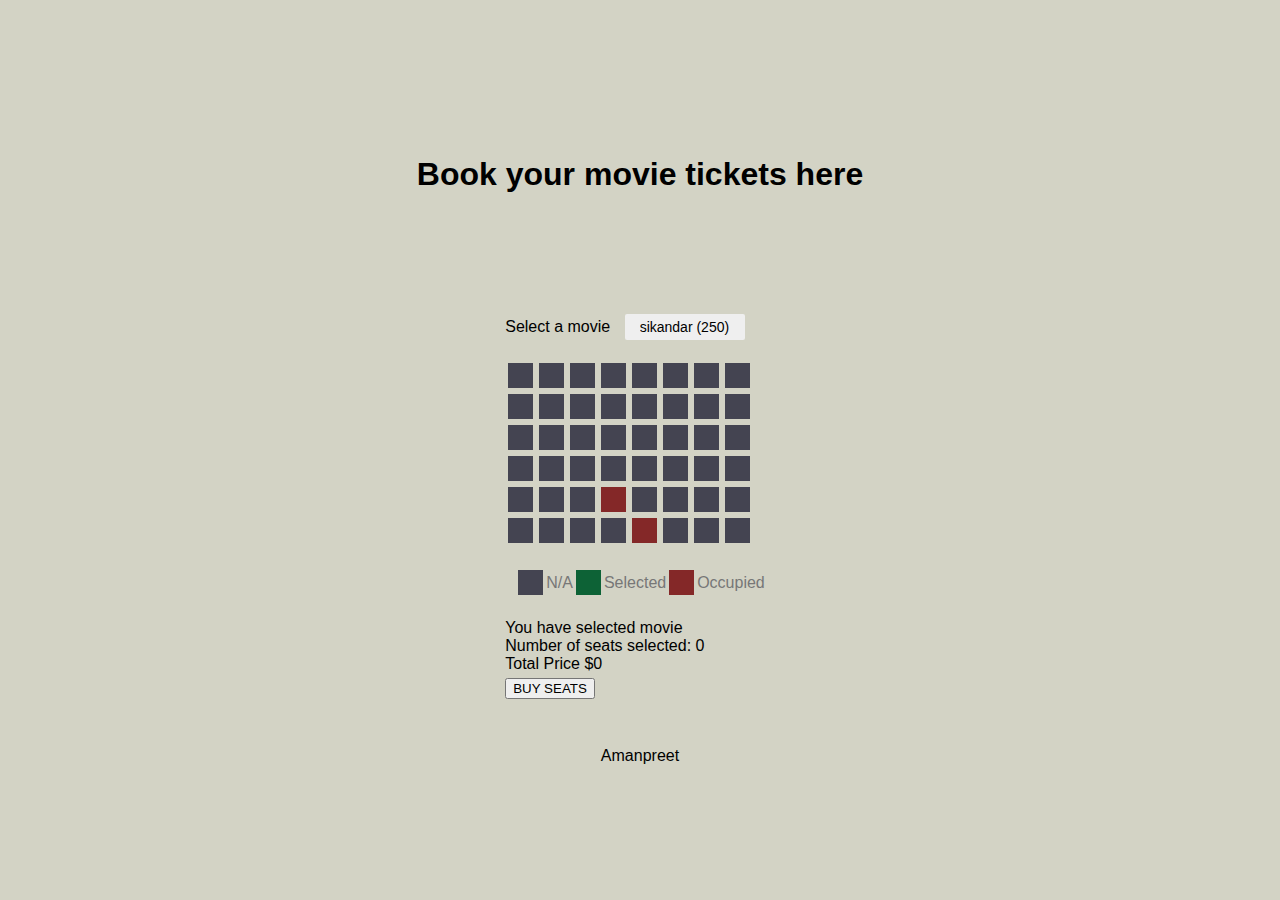
==== index.html @ 4d9b532a "updated code" ====
<!DOCTYPE html>
<html lang="en">
  <head>
      <!-- references - stackoverflow, w3school, google, youtube, lecture notes -->
    <meta charset="UTF-8" />
    <meta name="viewport" content="width=device-width, initial-scale=1.0" />
    <link rel="stylesheet" href="style.css" />
    <title>Movie Seat Booking</title>
    <script src="https://code.jquery.com/jquery-3.5.0.js"></script>
  </head>
  <body>
      <header>
          <h1>Book your movie tickets here</h1>
      </header>
    <main>
        <div class="movie-holder">
            <label>Select a movie</label>
            <select id="movie">
              <option value="250">sikandar (250)</option>
              <option value="300">Qismat (300)</option>
              <option value="350">Angrej (350)</option>
            </select>
          </div>
         
      
          <div class="container">
      
            <div class="vertical-row">
              <div class="seat"></div>
              <div class="seat"></div>
              <div class="seat"></div>
              <div class="seat"></div>
              <div class="seat"></div>
              <div class="seat"></div>
              <div class="seat"></div>
              <div class="seat"></div>
            </div>
      
            <div class="vertical-row">
              <div class="seat"></div>
              <div class="seat"></div>
              <div class="seat "></div>
              <div class="seat "></div>
              <div class="seat"></div>
              <div class="seat"></div>
              <div class="seat"></div>
              <div class="seat"></div>
            </div>
      
            <div class="vertical-row">
              <div class="seat"></div>
              <div class="seat"></div>
              <div class="seat"></div>
              <div class="seat"></div>
              <div class="seat"></div>
              <div class="seat"></div>
              <div class="seat "></div>
              <div class="seat "></div>
            </div>
      
            <div class="vertical-row">
              <div class="seat"></div>
              <div class="seat"></div>
              <div class="seat"></div>
              <div class="seat"></div>
              <div class="seat"></div>
              <div class="seat"></div>
              <div class="seat"></div>
              <div class="seat"></div>
            </div>
      
            <div class="vertical-row">
              <div class="seat"></div>
              <div class="seat"></div>
              <div class="seat"></div>
              <div class="seat occupied"></div>
              <div class="seat "></div>
              <div class="seat"></div>
              <div class="seat"></div>
              <div class="seat"></div>
            </div>
      
            <div class="vertical-row">
              <div class="seat"></div>
              <div class="seat"></div>
              <div class="seat"></div>
              <div class="seat"></div>
              <div class="seat occupied"></div>
              <div class="seat "></div>
              <div class="seat "></div>
              <div class="seat"></div>
            </div>
          </div>
      
          <ul class="showcase">
              <li>
                <div class="seat"></div>
                N/A
              </li>
              <li>
                <div class="seat selected"></div>
                Selected
              </li>
              <li>
                <div class="seat occupied"></div>
                Occupied
              </li>
            </ul>
      
          <p class="text">
            You have selected <b><em><span id="movie_choice"> </span></em></b>movie<br>Number of seats selected: <span id="count">0</span><br> Total Price $<span
              id="price"
              >0</span
            >
          </p>
          <input class="button_send" id="buy" type="submit" value="BUY SEATS" onclick="window.location.href='payment.html';save_price();"/>
        
    </main>

    <script src="javascript.js" type="text/javascript"></script>
    <footer id="foot">
       Amanpreet
    </footer>
  </body>
</html>
---- style.css ----
* {
  box-sizing: border-box;
}

body {
  background-color: rgb(211, 211, 197);
  color:black;
  display: flex;
  flex-direction: column;
  align-items: center;
  justify-content: center;
  height: 100vh;
  font-family: 'Lato', sans-serif;
  margin: 0;
}

.movie-holder {
  margin: 20px 0;
}

.movie-holder select {
  
  border: 0;
  border-radius: 2px;
  font-size: 14px;
  margin-left: 10px;
  padding: 5px 15px 5px 15px;
  appearance: none;
}


.seat {
  background-color: #444451;
  height: 25px;
  width: 25px;
  margin: 3px;
}

.seat.selected {
  background-color: #0d6236;
}

.seat.occupied {
  background-color: rgb(132, 40, 40);
}




.showcase {
  padding: 5px 10px;
  border-radius: 5px;
  color: #777;
  list-style-type: none;
  display: flex;
  justify-content: space-between;
  
}

.showcase li {
  display: flex;
  align-items: center;
  justify-content: center;
  

}

.showcase li small {
  margin-left: 2px;
}

.vertical-row {
  display: flex;
}



p.text {
  margin: 5px 0;
}

p.text span {
  color: black;
}

#foot{
    margin-top: 3rem;
}

header{
    margin-bottom: 5rem;
}


.btn-search{
    background-color: rgb(107, 142, 247);
}
.fname{
    margin-left: 2.7rem;
}
.cnum{
    margin-left: 1.6rem;
}

.cvv_num{
    margin-left: 1.5rem;
}
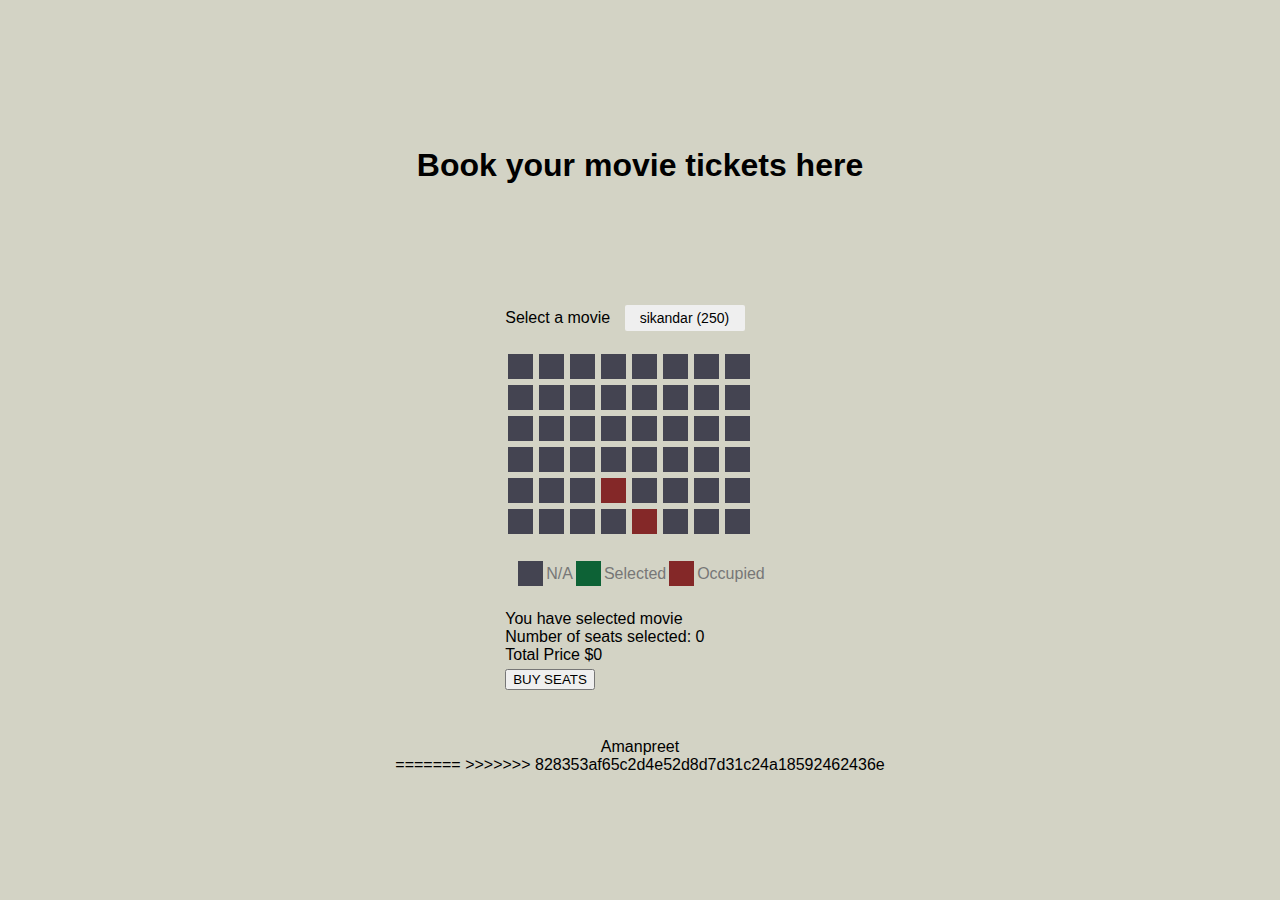
==== commit 169b85f0: "update" ====
--- a/index.html
+++ b/index.html
@@ -1,3 +1,4 @@
+
 <!DOCTYPE html>
 <html lang="en">
   <head>
@@ -123,3 +124,7 @@
     </footer>
   </body>
 </html>
+=======
+ 
+ 
+>>>>>>> 828353af65c2d4e52d8d7d31c24a18592462436e
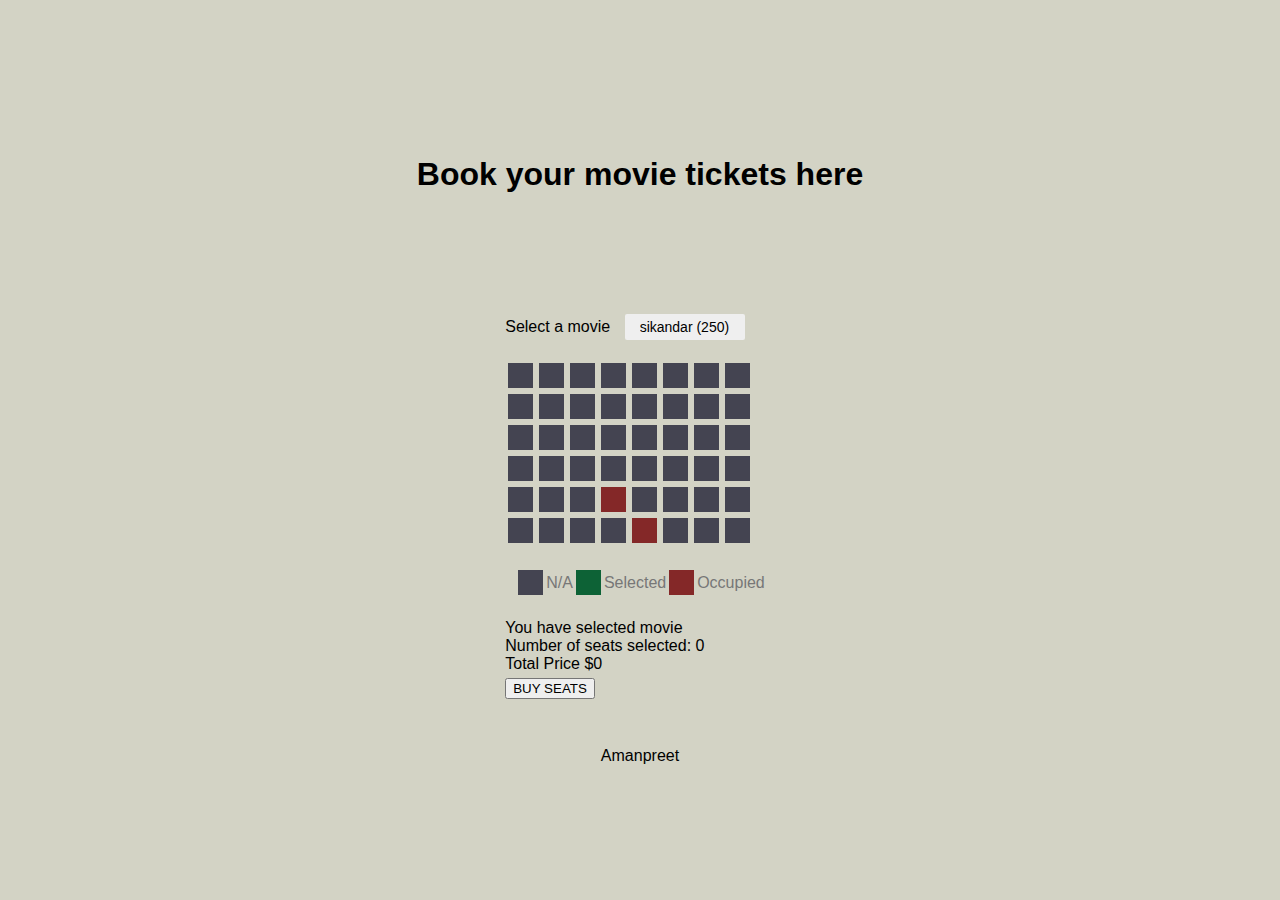
==== commit b62d3524: "update" ====
--- a/index.html
+++ b/index.html
@@ -1,4 +1,4 @@
-
+﻿
 <!DOCTYPE html>
 <html lang="en">
   <head>
@@ -124,7 +124,3 @@
     </footer>
   </body>
 </html>
-=======
- 
- 
->>>>>>> 828353af65c2d4e52d8d7d31c24a18592462436e
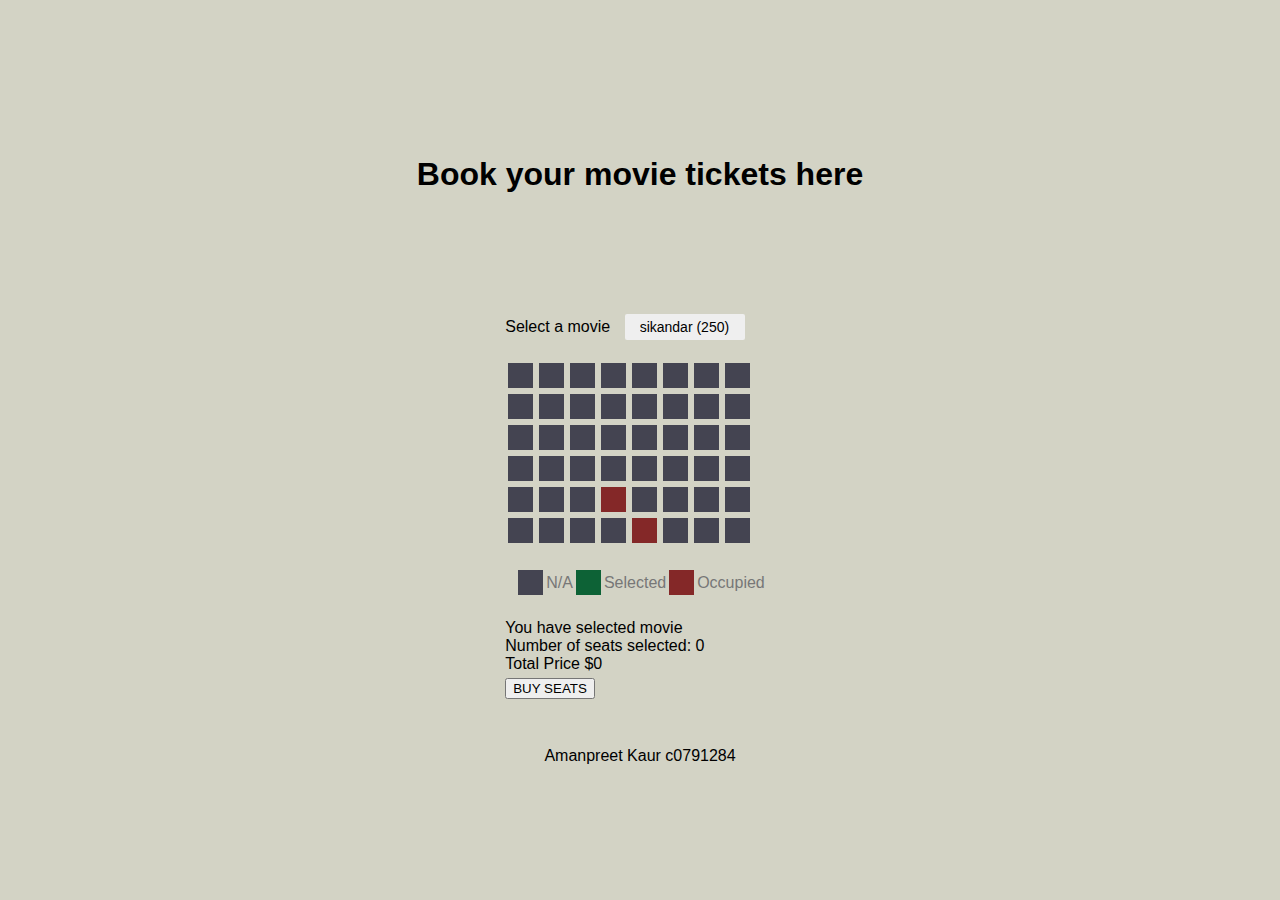
==== commit d47a98a0: "Updated comments" ====
--- a/index.html
+++ b/index.html
@@ -2,7 +2,7 @@
 <!DOCTYPE html>
 <html lang="en">
   <head>
-      <!-- references - stackoverflow, w3school, google, youtube, lecture notes -->
+      <!-- Movie Booking Amanpreet Kaur-->
     <meta charset="UTF-8" />
     <meta name="viewport" content="width=device-width, initial-scale=1.0" />
     <link rel="stylesheet" href="style.css" />
@@ -15,6 +15,7 @@
       </header>
     <main>
         <div class="movie-holder">
+           <!-- Movie Names-->
             <label>Select a movie</label>
             <select id="movie">
               <option value="250">sikandar (250)</option>
@@ -120,7 +121,7 @@
 
     <script src="javascript.js" type="text/javascript"></script>
     <footer id="foot">
-       Amanpreet
+       Amanpreet Kaur c0791284
     </footer>
   </body>
 </html>
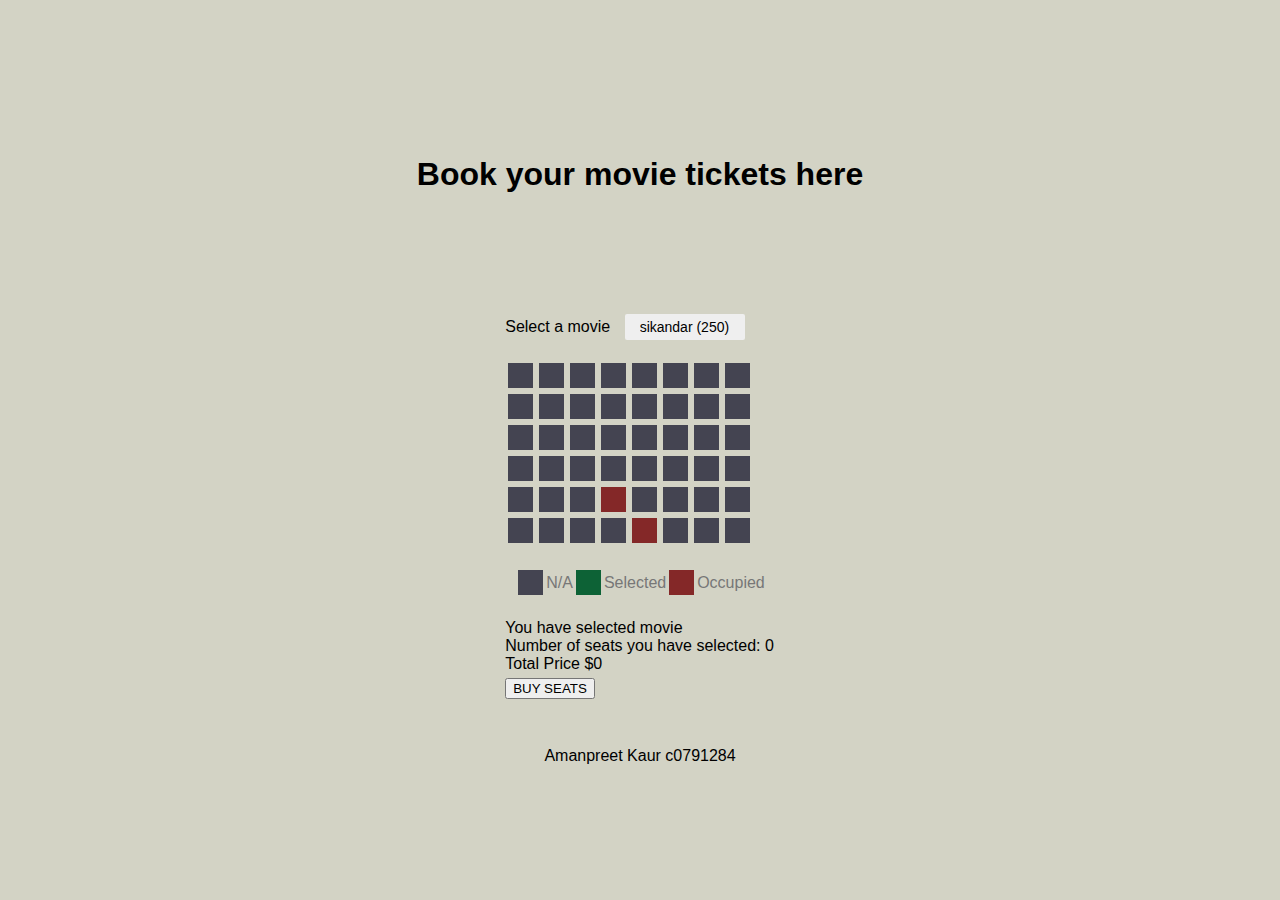
==== commit a0195595: "Update index.html" ====
--- a/index.html
+++ b/index.html
@@ -110,7 +110,7 @@
             </ul>
       
           <p class="text">
-            You have selected <b><em><span id="movie_choice"> </span></em></b>movie<br>Number of seats selected: <span id="count">0</span><br> Total Price $<span
+            You have selected <b><em><span id="movie_choice"> </span></em></b>movie<br>Number of seats you have selected: <span id="count">0</span><br> Total Price $<span
               id="price"
               >0</span
             >
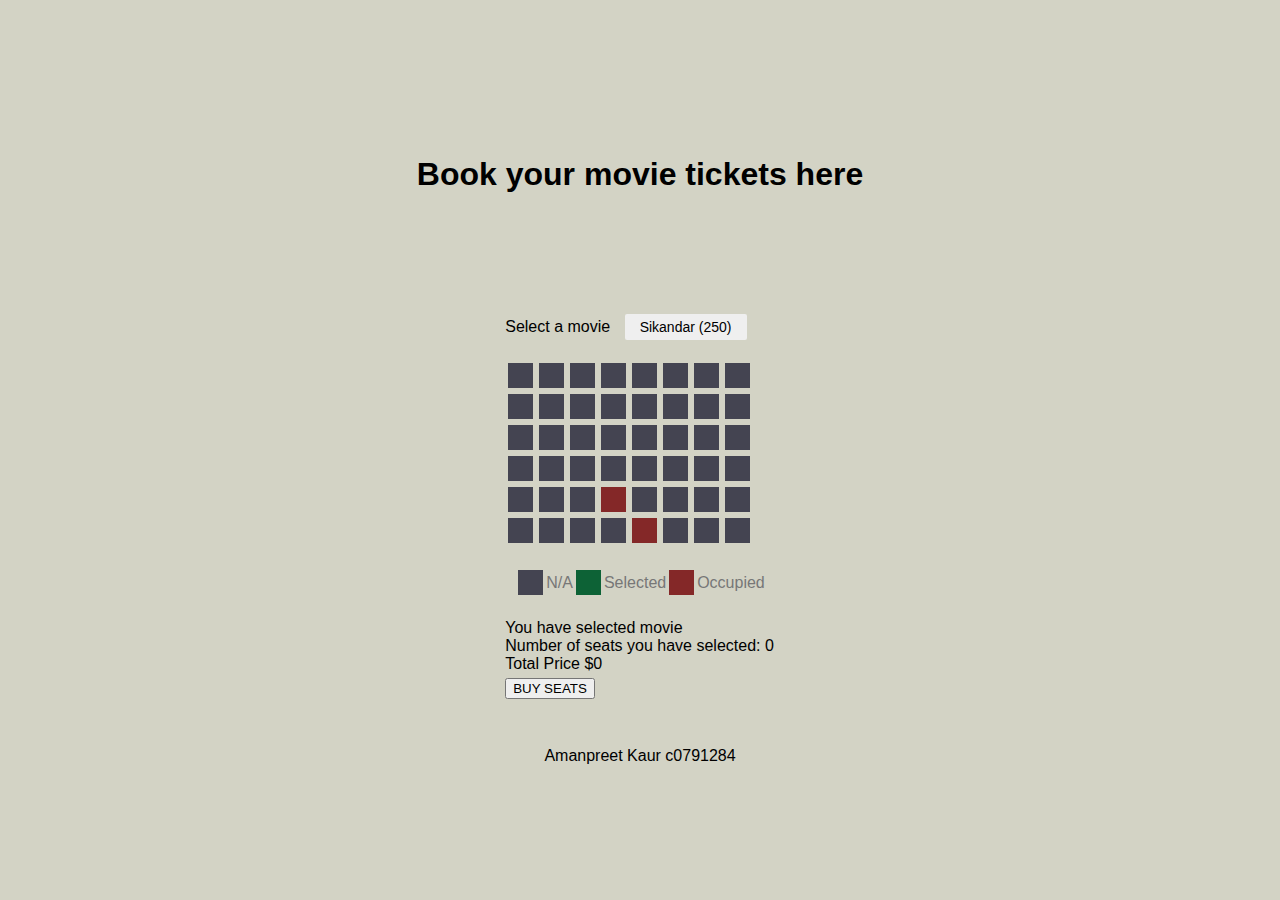
==== commit 6edf5c11: "Make move name first letter captial" ====
--- a/index.html
+++ b/index.html
@@ -18,7 +18,7 @@
            <!-- Movie Names-->
             <label>Select a movie</label>
             <select id="movie">
-              <option value="250">sikandar (250)</option>
+              <option value="250">Sikandar (250)</option>
               <option value="300">Qismat (300)</option>
               <option value="350">Angrej (350)</option>
             </select>
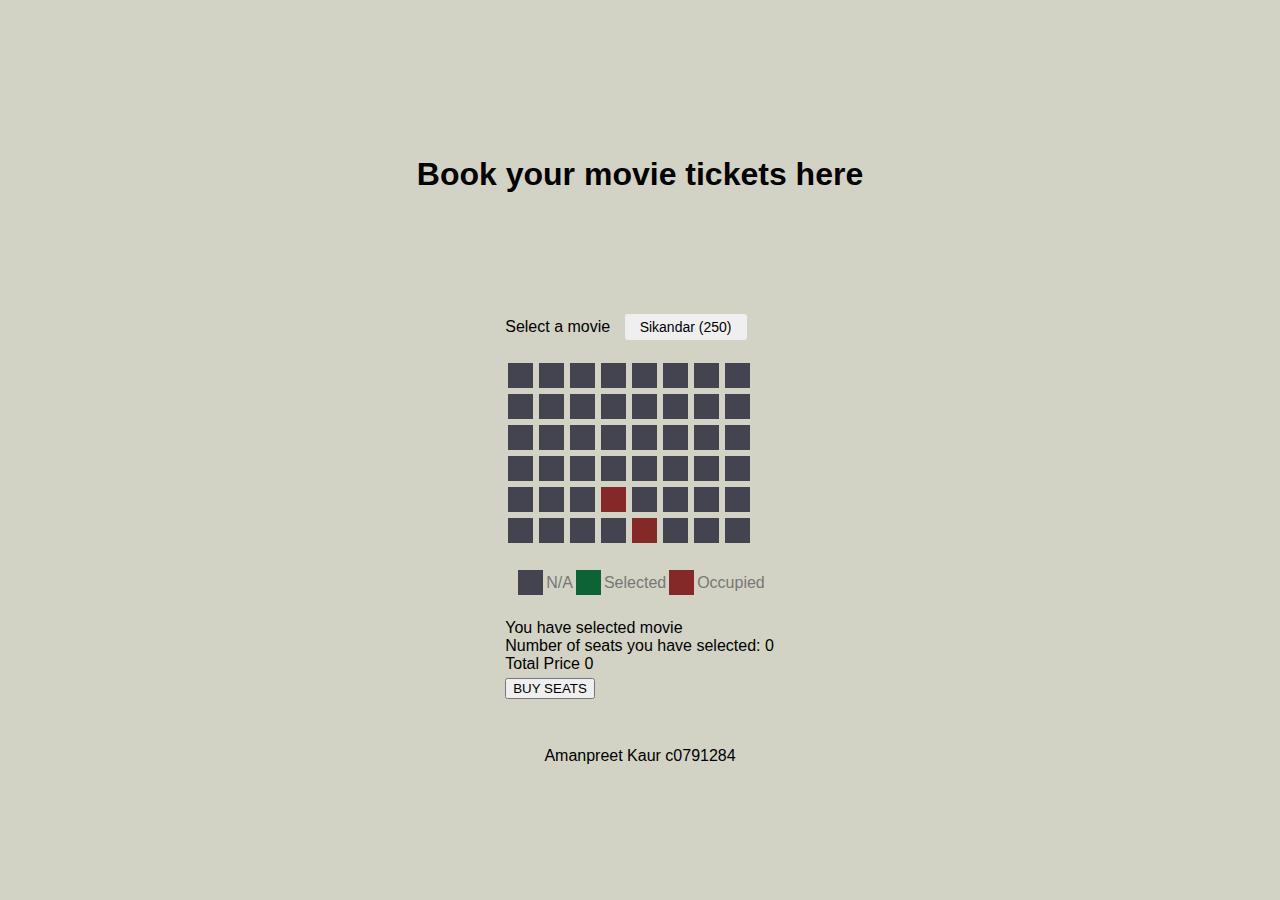
==== commit ba78b51a: "Remove sign" ====
--- a/index.html
+++ b/index.html
@@ -110,7 +110,7 @@
             </ul>
       
           <p class="text">
-            You have selected <b><em><span id="movie_choice"> </span></em></b>movie<br>Number of seats you have selected: <span id="count">0</span><br> Total Price $<span
+            You have selected <b><em><span id="movie_choice"> </span></em></b>movie<br>Number of seats you have selected: <span id="count">0</span><br> Total Price <span
               id="price"
               >0</span
             >
--- a/style.css
+++ b/style.css
@@ -23,7 +23,7 @@
 .movie-holder select {
   
   border: 0;
-  border-radius: 2px;
+  border-radius: 3px;
   font-size: 14px;
   margin-left: 10px;
   padding: 5px 15px 5px 15px;
@@ -68,7 +68,7 @@
 }
 
 .showcase li small {
-  margin-left: 2px;
+  margin-left: 3px;
 }
 
 .vertical-row {
@@ -106,4 +106,4 @@
 
 .cvv_num{
     margin-left: 1.5rem;
-}+}
